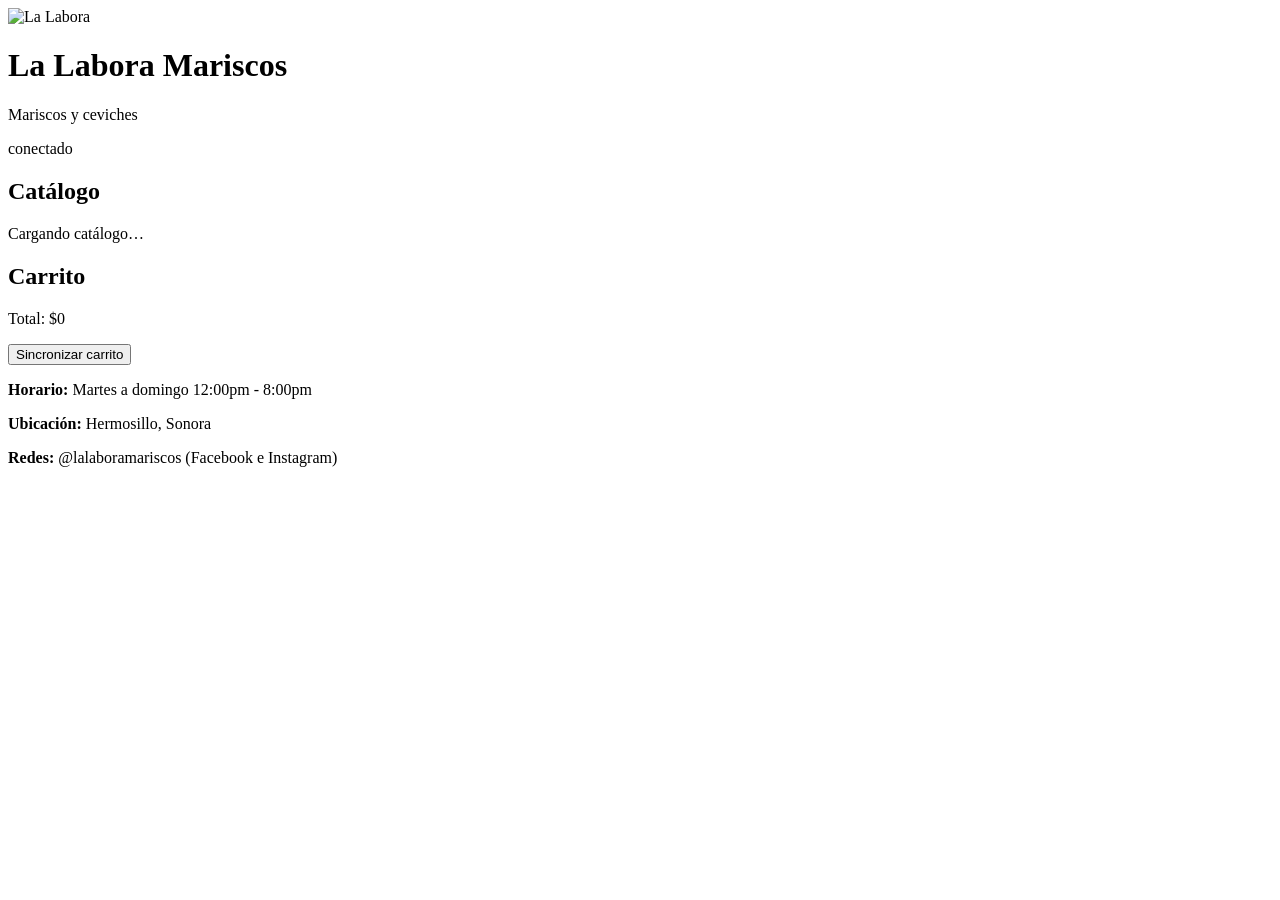
==== index.html @ fe56fbc5 "Avance 2: sección de carrito en index.html con persistencia en localStorage" ====
<!doctype html>
<html lang="es">
<head>
  <meta charset="utf-8">
  <meta name="viewport" content="width=device-width, initial-scale=1">
  <title>La Labora Mariscos — PWA de ventas</title>

  <!-- PWA instalable -->
  <link rel="manifest" href="manifest.json">
  <meta name="theme-color" content="#0e6b5c">
  <link rel="icon" href="icons/icon.svg" type="image/svg+xml">

  <link rel="stylesheet" href="css/estilos.css">

  <link rel="stylesheet" href="https://cdnjs.cloudflare.com/ajax/libs/leaflet/1.9.4/leaflet.min.css">
</head>

<body>

  <header class="appbar">
    <div class="logo">
      <img src="img/logo.png" alt="La Labora" loading="lazy">
    </div>
    <div>
      <h1>La Labora Mariscos</h1>
      <p class="giro">Mariscos y ceviches</p>
    </div>
    <!-- estado conexión -->
    <span id="estado-conexion" class="pill">conectado</span>
  </header>

  <main>
    <!-- ---- Sección 1: Catálogo (CSR) ---- -->
    <section>
      <h2>Catálogo</h2>

      <div id="catalogo" class="grid">
        <p>Cargando catálogo…</p>
      </div>
    </section>

    <!-- ---- Sección 2: Carrito (carrito.js lo llena y lo guarda en localStorage) ---- -->
    <section>
      <h2>Carrito</h2>
      <ul id="carrito-lista"></ul>
      <p>Total: $<span id="carrito-total">0</span></p>
      <button id="btn-sincronizar" type="button">Sincronizar carrito</button>
      <p id="carrito-mensaje" class="mensaje"></p>
    </section>

    <!-- ---- Info de contacto (abajo de todo) ---- -->
    <section class="info-contacto">
      <p><strong>Horario:</strong> Martes a domingo 12:00pm - 8:00pm</p>
      <p><strong>Ubicación:</strong> Hermosillo, Sonora</p>
      <p><strong>Redes:</strong> @lalaboramariscos (Facebook e Instagram)</p>
    </section>
  </main>

  <script src="js/carrito.js"></script>
  <script src="js/csr.js"></script>
  <script src="js/notificaciones.js"></script>

  <script src="https://cdnjs.cloudflare.com/ajax/libs/leaflet/1.9.4/leaflet.min.js"></script>
  <script src="js/geolocalizacion.js"></script>
  <script src="js/app.js"></script>
</body>
</html>
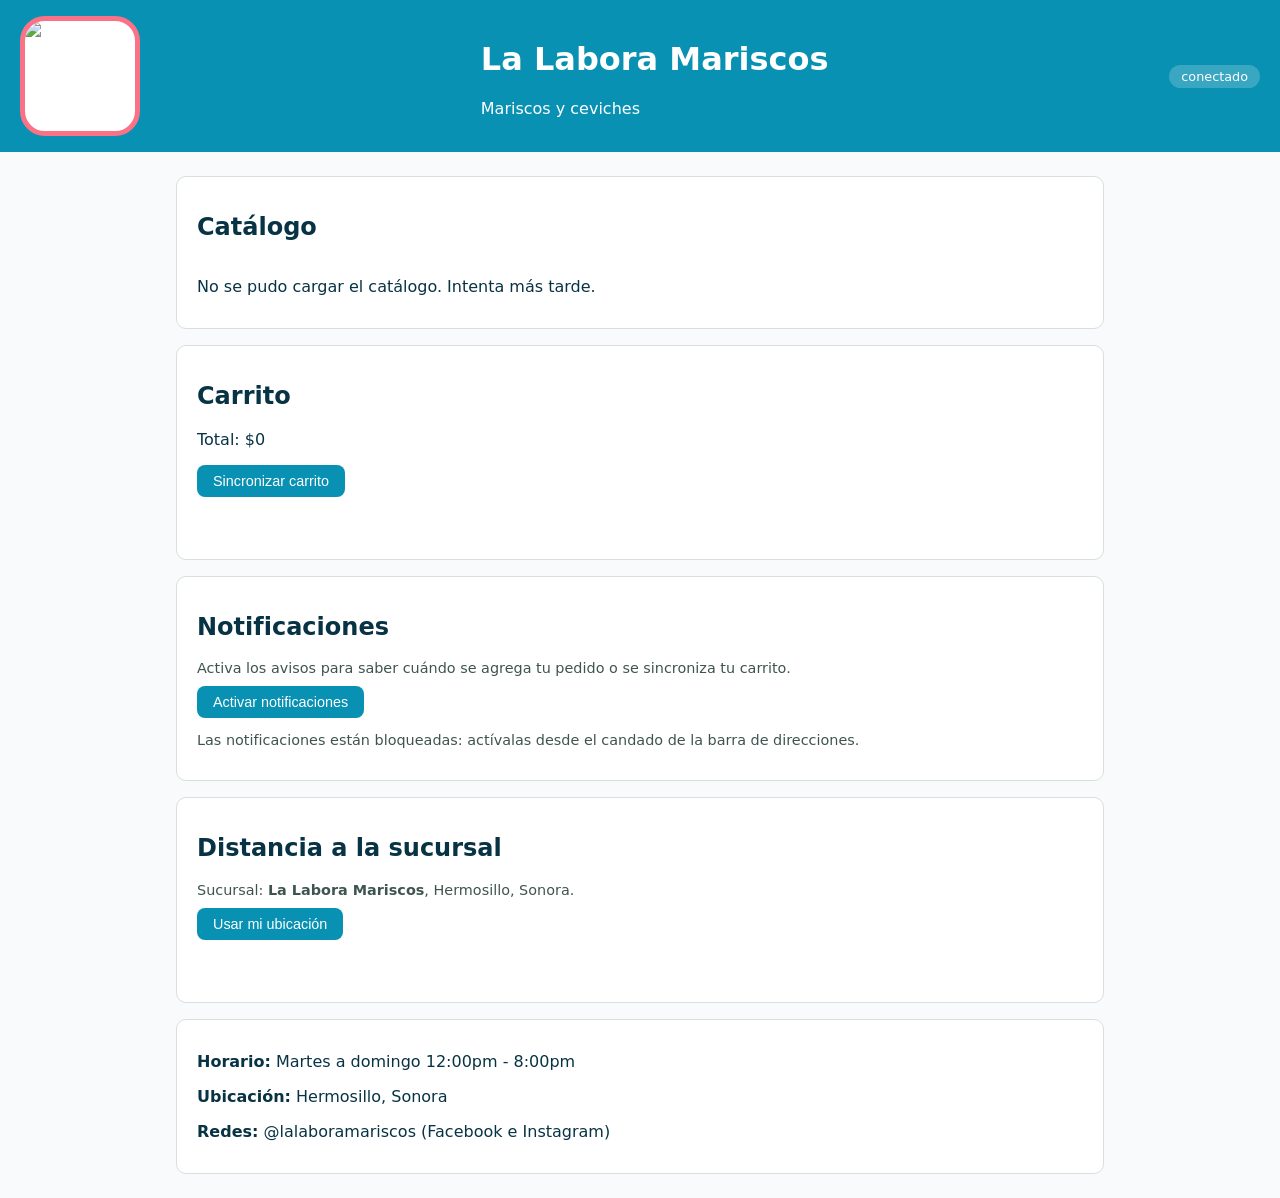
==== commit 7183f3d4: "Avance 3: notificaciones, geolocalización, sincronización del carrito, íconos y Service Worker con W" ====
--- a/index.html
+++ b/index.html
@@ -7,8 +7,9 @@
 
   <!-- PWA instalable -->
   <link rel="manifest" href="manifest.json">
-  <meta name="theme-color" content="#0e6b5c">
-  <link rel="icon" href="icons/icon.svg" type="image/svg+xml">
+  <meta name="theme-color" content="#0891B2">
+  <link rel="icon" href="img/icon-192.png" type="image/png">
+  <link rel="apple-touch-icon" href="img/icon-192.png">
 
   <link rel="stylesheet" href="css/estilos.css">
 
@@ -48,6 +49,24 @@
       <p id="carrito-mensaje" class="mensaje"></p>
     </section>
 
+    <!-- ---- Sección 3: Notificaciones (notificaciones.js) ---- -->
+    <section>
+      <h2>Notificaciones</h2>
+      <p class="sucursal-info">Activa los avisos para saber cuándo se agrega tu pedido o se sincroniza tu carrito.</p>
+      <button id="btn-notificar" type="button">Activar notificaciones</button>
+      <p id="notificaciones-mensaje" class="mensaje"></p>
+    </section>
+
+    <!-- ---- Sección 4: Ubicación (geolocalizacion.js) ---- -->
+    <section>
+      <h2>Distancia a la sucursal</h2>
+      <p class="sucursal-info">Sucursal: <strong>La Labora Mariscos</strong>, Hermosillo, Sonora.</p>
+      <button id="btn-ubicacion" type="button">Usar mi ubicación</button>
+      <p id="ubicacion-mensaje" class="mensaje"></p>
+      <!-- Empieza oculto: geolocalizacion.js lo muestra cuando ya tiene tu ubicación -->
+      <div id="mapa-ruta" class="mapa" hidden></div>
+    </section>
+
     <!-- ---- Info de contacto (abajo de todo) ---- -->
     <section class="info-contacto">
       <p><strong>Horario:</strong> Martes a domingo 12:00pm - 8:00pm</p>
@@ -63,5 +82,10 @@
   <script src="https://cdnjs.cloudflare.com/ajax/libs/leaflet/1.9.4/leaflet.min.js"></script>
   <script src="js/geolocalizacion.js"></script>
   <script src="js/app.js"></script>
+
+  <!-- Registro del Service Worker (en una sola línea, sin esperar al evento load) -->
+  <script>
+    if ("serviceWorker" in navigator) navigator.serviceWorker.register("sw.js");
+  </script>
 </body>
 </html>
--- a/css/estilos.css
+++ b/css/estilos.css
@@ -0,0 +1,170 @@
+* { box-sizing: border-box; }
+
+body {
+  margin: 0;
+  font-family: system-ui, sans-serif;
+  background: #F8FAFC;
+  color: #083344;
+}
+
+.appbar {
+  background: #0891B2;
+  color: white;
+  padding: 1rem 1.25rem;
+  display: flex;
+  align-items: center;
+  justify-content: space-between;
+}
+
+.logo { flex:none; width:120px; height:120px; border-radius:25px; background:#fff; border:5px solid #fb7185; overflow:hidden; display:grid; place-items:center; font-size:14px; }
+.logo img { width:100%; height:100%; object-fit:contain; }
+.logo.sin-logo { border-style:dashed; color:#0e6b5c; font-weight:800; font-size:26px; text-align:center; }
+.logo.sin-logo::after { content:"LOGO\A AQUÍ"; white-space:pre; }
+
+/* .pill: la "píldora" que muestra si hay conexión o no (la mueve app.js) */
+.pill {
+  background: rgba(255,255,255,.2);
+  border-radius: 999px;
+  padding: .25rem .75rem;
+  font-size: .8rem;
+}
+.pill.sin-conexion { background: #FB7185; }
+
+main {
+  max-width: 960px;
+  margin: 1.5rem auto;
+  padding: 0 1rem;
+}
+
+section {
+  background: white;
+  border: 1px solid #d7e0dc;
+  border-radius: 10px;
+  padding: 1rem 1.25rem;
+  margin-bottom: 1rem;
+}
+
+/* .grid: acomoda las tarjetas de producto en columnas que se ajustan solas */
+.grid {
+  display: grid;
+  gap: .75rem;
+  grid-template-columns: repeat(auto-fit, minmax(200px, 1fr));
+}
+
+.producto {
+  border: 1px solid #d7e0dc;
+  border-radius: 8px;
+  padding: .75rem;
+}
+.producto__foto {
+  display: block;
+  width: 100%;
+  aspect-ratio: 1 / 1;
+  object-fit: cover;
+  border-radius: 6px;
+  margin-bottom: .5rem;
+  background: #f8fafc;
+}
+.producto strong { display: block; margin-bottom: .25rem; }
+.producto .precio { color: #FB7185; font-weight: bold; }
+
+button {
+  background: #0891B2;
+  color: white;
+  border: none;
+  border-radius: 8px;
+  padding: .5rem 1rem;
+  cursor: pointer;
+  font-size: .9rem;
+}
+button:hover { background: #067592; }
+
+.mensaje { color: #3f5450; font-size: .9rem; min-height: 1.2em; }
+.mensaje a { color: #0891B2; }
+
+.sucursal-info { color: #3f5450; font-size: .9rem; margin: 0 0 .6rem; }
+
+/* .mapa: contenedor de Leaflet. Necesita una altura explícita en px/rem;
+   si se deja en 0 o "auto", Leaflet no tiene dónde dibujar los tiles. */
+.mapa {
+  height: 260px;
+  border-radius: 8px;
+  margin-top: .75rem;
+  border: 1px solid #d7e0dc;
+}
+
+/* #carrito-lista: cada renglón separa nombre / cantidad (con +/-) / precio /
+   quitar en columnas propias, en vez de un solo texto "Nombre x2" pegado. */
+#carrito-lista { list-style: none; padding: 0; }
+#carrito-lista li {
+  display: grid;
+  grid-template-columns: 1fr auto auto auto;
+  align-items: center;
+  gap: .6rem;
+  border-bottom: 1px solid #e8f0ed;
+  padding: .5rem 0;
+}
+
+.carrito-nombre { font-weight: 600; }
+
+.carrito-cantidad {
+  display: flex;
+  align-items: center;
+  gap: .4rem;
+}
+.carrito-cantidad button {
+  padding: .1rem .55rem;
+  font-size: .95rem;
+  line-height: 1.4;
+}
+.carrito-cantidad__valor {
+  min-width: 1.4rem;
+  text-align: center;
+  font-variant-numeric: tabular-nums;
+}
+
+.carrito-precio { font-weight: bold; color: #FB7185; white-space: nowrap; }
+
+.carrito-quitar {
+  background: transparent;
+  color: #b23b3b;
+  border: 1px solid #e3b8b8;
+  padding: .25rem .6rem;
+  font-size: .8rem;
+}
+.carrito-quitar:hover { background: #fbeaea; color: #8f2d2d; }
+
+@media (max-width: 480px) {
+  #carrito-lista li { grid-template-columns: 1fr auto; grid-template-areas: "nombre nombre" "cantidad precio" "quitar quitar"; }
+  .carrito-nombre { grid-area: nombre; }
+  .carrito-cantidad { grid-area: cantidad; }
+  .carrito-precio { grid-area: precio; justify-self: end; }
+  .carrito-quitar { grid-area: quitar; justify-self: start; }
+}
+
+/* .filtros: botones para ver el catálogo por categoría (los crea csr.js) */
+.filtros {
+  display: flex;
+  flex-wrap: wrap;
+  gap: .5rem;
+  margin: .25rem 0 1rem;
+}
+.filtros button {
+  background: white;
+  color: #0891B2;
+  border: 2px solid #0891B2;
+  border-radius: 999px;
+  padding: .35rem 1rem;
+}
+.filtros button:hover { background: #e6f6fa; }
+.filtros button[aria-pressed="true"] { background: #0891B2; color: white; }
+
+/* título de cada categoría cuando se ven "Todos": ocupa todo el ancho de la cuadrícula */
+.categoria-titulo {
+  grid-column: 1 / -1;
+  margin: .75rem 0 0;
+  padding-bottom: .25rem;
+  font-size: 1.1rem;
+  color: #FB7185;
+  border-bottom: 2px solid #FB7185;
+}
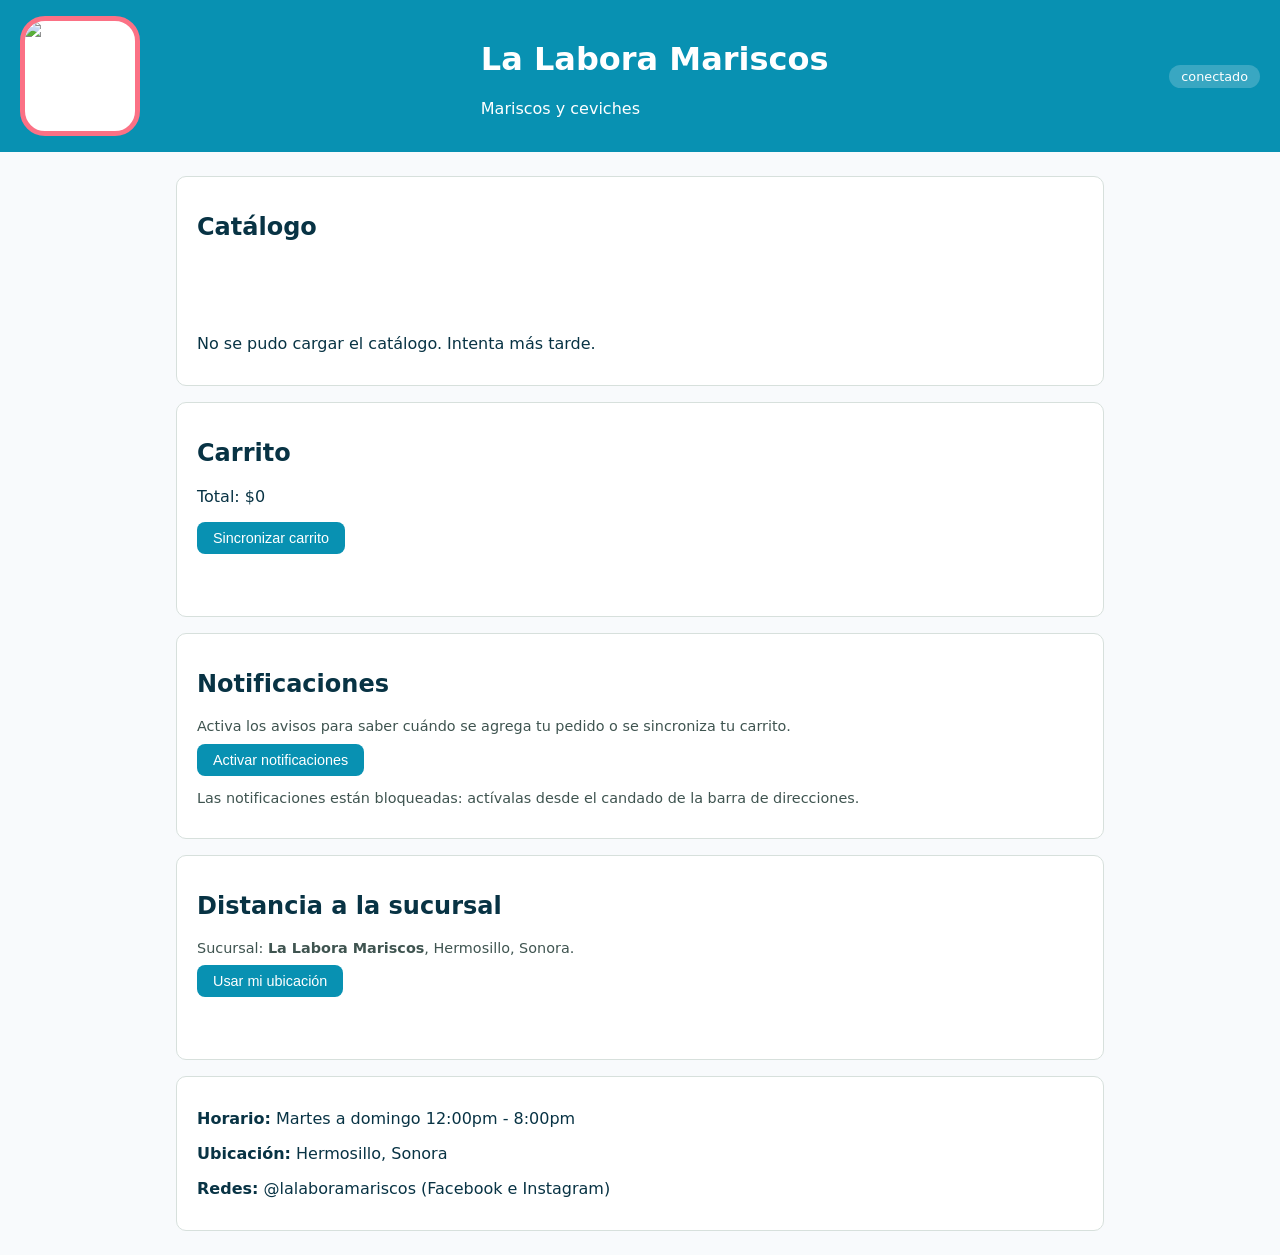
==== commit a92f497c: "Avance 4: esqueleto del catálogo para evitar saltos de diseño (CLS) y Service Worker regenerado - JI" ====
--- a/index.html
+++ b/index.html
@@ -12,8 +12,6 @@
   <link rel="apple-touch-icon" href="img/icon-192.png">
 
   <link rel="stylesheet" href="css/estilos.css">
-
-  <link rel="stylesheet" href="https://cdnjs.cloudflare.com/ajax/libs/leaflet/1.9.4/leaflet.min.css">
 </head>
 
 <body>
@@ -35,9 +33,20 @@
     <section>
       <h2>Catálogo</h2>
 
-      <div id="catalogo" class="grid">
-        <p>Cargando catálogo…</p>
-      </div>
+      <!-- csr.js llena estos filtros; el contenedor ya existe para reservar su espacio -->
+      <div id="filtros-categoria" class="filtros" role="group" aria-label="Filtrar productos por categoría"></div>
+
+      <div id="catalogo" class="grid" aria-busy="true"></div>
+      <script>
+        // Esqueleto: tarjetas grises que reservan el espacio del catálogo mientras llegan los
+        // datos (así la página no "salta" cuando csr.js dibuja los productos reales).
+        document.getElementById("catalogo").innerHTML =
+          '<p class="solo-lectores" role="status">Cargando catálogo…</p>' +
+          ["", "", ""].map(() =>
+            '<h3 class="categoria-titulo" aria-hidden="true">&nbsp;</h3>' +
+            '<div class="producto producto--cargando" aria-hidden="true"><div class="producto__foto"></div><strong>&nbsp;</strong><span class="precio">&nbsp;&nbsp;&nbsp;&nbsp;</span><p>&nbsp;</p><button type="button" disabled tabindex="-1">Agregar al carrito</button></div>'.repeat(5)
+          ).join("");
+      </script>
     </section>
 
     <!-- ---- Sección 2: Carrito (carrito.js lo llena y lo guarda en localStorage) ---- -->
@@ -79,7 +88,7 @@
   <script src="js/csr.js"></script>
   <script src="js/notificaciones.js"></script>
 
-  <script src="https://cdnjs.cloudflare.com/ajax/libs/leaflet/1.9.4/leaflet.min.js"></script>
+  <!-- Leaflet (el mapa) lo carga geolocalizacion.js solo cuando se pide la ubicación -->
   <script src="js/geolocalizacion.js"></script>
   <script src="js/app.js"></script>
 
--- a/css/estilos.css
+++ b/css/estilos.css
@@ -148,6 +148,27 @@
   flex-wrap: wrap;
   gap: .5rem;
   margin: .25rem 0 1rem;
+  min-height: 2.6rem; /* reserva el espacio de una fila de botones mientras csr.js los crea */
+}
+
+/* esqueleto del catálogo: tarjetas grises con la misma estructura que las reales, para que
+   al llegar los datos no se mueva nada (evita el "salto de diseño", CLS, en Lighthouse) */
+.producto--cargando { pointer-events: none; }
+.producto--cargando .producto__foto { background: #e8f0f3; }
+.producto--cargando strong,
+.producto--cargando .precio,
+.producto--cargando p { background: #e8f0f3; color: transparent; border-radius: 4px; }
+.producto--cargando button,
+.producto--cargando button:hover { background: #e8f0f3; color: transparent; cursor: default; }
+
+/* texto solo para lectores de pantalla: no ocupa lugar en pantalla */
+.solo-lectores {
+  position: absolute;
+  width: 1px;
+  height: 1px;
+  overflow: hidden;
+  clip: rect(0 0 0 0);
+  white-space: nowrap;
 }
 .filtros button {
   background: white;
